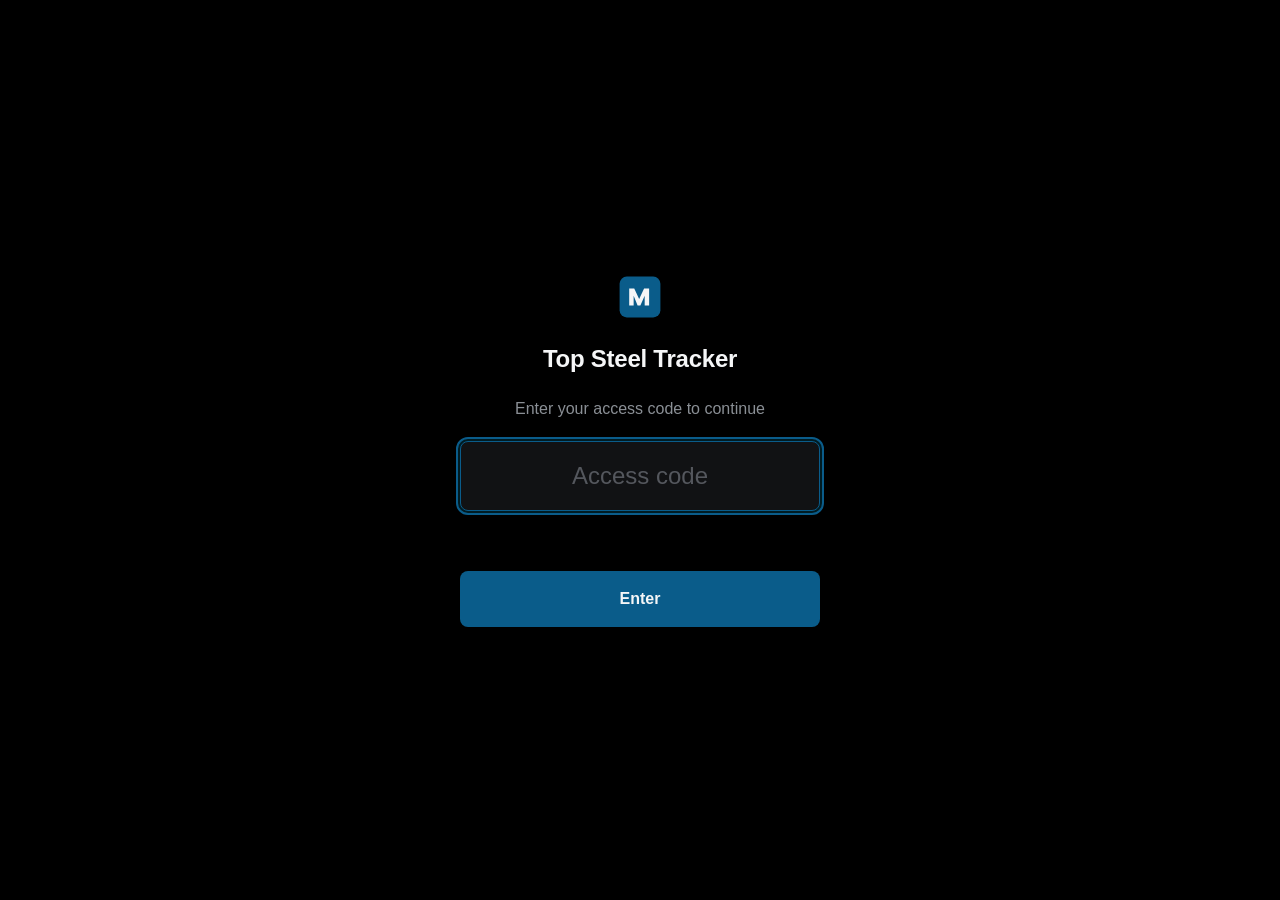
==== add.html @ b359d5eb "Add files via upload" ====
<!DOCTYPE html>
<html lang="en">
<head>
<meta charset="UTF-8">
<meta name="viewport" content="width=device-width, initial-scale=1.0">
<title>Top Steel Tracker - Add</title>
<link rel="preconnect" href="https://fonts.googleapis.com">
<link rel="preconnect" href="https://fonts.gstatic.com" crossorigin>
<link href="https://api.fontshare.com/v2/css?f[]=satoshi@400,500,700,900&display=swap" rel="stylesheet">
<link rel="stylesheet" href="./style.css">
</head>
<body>
<header class="app-header" id="appHeader"></header>

<main class="main-wrap">
  <div class="stats-row" aria-label="Summary">
    <div class="stat-card">
      <div class="stat-value" id="statOccupied">0</div>
      <div class="stat-label">Occupied</div>
    </div>
    <div class="stat-card">
      <div class="stat-value" id="statOpen">214</div>
      <div class="stat-label">Open</div>
    </div>
    <div class="stat-card">
      <div class="stat-value">214</div>
      <div class="stat-label">Total Locations</div>
    </div>
  </div>

  <section aria-label="Add a pallet">
    <div class="section-title">
      <span>Select an open location to add a pallet</span>
      <div class="legend">
        <span class="legend-item"><span class="legend-dot" style="background:var(--color-surface);border:1px solid var(--color-border);"></span>Open</span>
        <span class="legend-item"><span class="legend-dot" style="background:var(--color-primary);"></span>Occupied</span>
      </div>
    </div>
    <div class="grid-container" id="gridContainer"></div>
  </section>
</main>

<nav id="bottomNav"></nav>

<div class="modal-overlay" id="modalOverlay">
  <div class="modal" role="dialog" aria-modal="true" aria-labelledby="modalTitle">
    <div class="modal-header">
      <h2 class="modal-title" id="modalTitle">Add Pallet - Top Steel #<span id="modalLocNum"></span></h2>
      <button class="modal-close" id="modalClose" aria-label="Close">
        <svg width="18" height="18" viewBox="0 0 24 24" fill="none" stroke="currentColor" stroke-width="2"><path d="M18 6 6 18M6 6l12 12"/></svg>
      </button>
    </div>
    <div class="modal-body">
      <div class="field">
        <label for="fieldLocation">Top Steel #</label>
        <input id="fieldLocation" type="number" inputmode="numeric" min="1" max="214" placeholder="e.g. 42">
      </div>
      <div class="field">
        <label for="fieldDescription">Pallet Description</label>
        <input id="fieldDescription" type="text" placeholder="e.g. Coil 4140 - 12ga">
      </div>
      <div class="field">
        <label for="fieldDate">Today's Date</label>
        <input id="fieldDate" type="text" disabled>
        <span class="field-hint">Auto-filled and locked. Admins can adjust this later.</span>
      </div>
      <div class="field">
        <label for="fieldAssociate">PLE Associate</label>
        <input id="fieldAssociate" type="text" placeholder="e.g. J. Alvarez">
      </div>
      <div class="field">
        <label for="fieldNotes">Notes</label>
        <textarea id="fieldNotes" placeholder="Additional notes about this pallet..."></textarea>
      </div>
    </div>
    <div class="modal-footer">
      <div class="footer-left"></div>
      <div class="footer-right">
        <button class="btn btn-ghost" id="cancelBtn">Cancel</button>
        <button class="btn btn-primary" id="saveBtn">Save</button>
      </div>
    </div>
  </div>
</div>

<div class="toast" id="toast"></div>

<script src="./login.js"></script>
<script src="./theme.js"></script>
<script src="./nav.js"></script>
<script src="./data.js"></script>
<script src="./grid.js"></script>
<script src="./add.js"></script>
<script>
  tsInitPage("add");
  tsInitAddPage();
</script>
</body>
</html>
---- style.css ----
/* Art direction: Backroom pallet-location tracker -> industrial, utilitarian, high-contrast, fast-scan
   Palette: cool neutral steel grays, single steel-blue accent for "occupied" states
   Typography: Satoshi (display + body)
   Density: dense, functional, dashboard-style */

:root, [data-theme="light"] {
  --color-bg: #f5f6f7;
  --color-surface: #ffffff;
  --color-surface-2: #fbfbfc;
  --color-surface-offset: #eceeef;
  --color-surface-offset-2: #e3e6e8;
  --color-surface-dynamic: #d9dcdf;
  --color-divider: #dcdfe2;
  --color-border: #cfd3d7;

  --color-text: #1a1d21;
  --color-text-muted: #6b7076;
  --color-text-faint: #a4a9ae;
  --color-text-inverse: #f7f8f9;

  --color-primary: #0a5c8a;
  --color-primary-hover: #084a70;
  --color-primary-active: #063a58;
  --color-primary-highlight: #d3e3ec;

  --color-success: #2f7d32;
  --color-success-highlight: #d7e8d7;

  --color-warning: #b5651d;
  --color-warning-highlight: #f0dccb;

  --color-error: #ab2b3d;
  --color-error-highlight: #f0d3d7;

  --radius-sm: 0.375rem;
  --radius-md: 0.5rem;
  --radius-lg: 0.75rem;
  --radius-xl: 1rem;
  --radius-full: 9999px;

  --transition-interactive: 160ms cubic-bezier(0.16,1,0.3,1);

  --shadow-sm: 0 1px 2px oklch(0.2 0.01 240 / 0.06);
  --shadow-md: 0 4px 12px oklch(0.2 0.01 240 / 0.08);
  --shadow-lg: 0 12px 32px oklch(0.2 0.01 240 / 0.14);

  --font-body: 'Satoshi', 'Helvetica Neue', sans-serif;
  --font-display: 'Satoshi', 'Helvetica Neue', sans-serif;
}

[data-theme="dark"] {
  --color-bg: #14161a;
  --color-surface: #1b1e23;
  --color-surface-2: #20232a;
  --color-surface-offset: #262a31;
  --color-surface-offset-2: #2d323a;
  --color-surface-dynamic: #383e47;
  --color-divider: #2a2e35;
  --color-border: #383e47;

  --color-text: #e7e9ec;
  --color-text-muted: #9298a1;
  --color-text-faint: #656b74;
  --color-text-inverse: #14161a;

  --color-primary: #4fa3d1;
  --color-primary-hover: #6fb6dc;
  --color-primary-active: #8bc4e2;
  --color-primary-highlight: #23384a;

  --color-success: #6fbf73;
  --color-success-highlight: #223828;

  --color-warning: #dd9755;
  --color-warning-highlight: #3d2f20;

  --color-error: #e0707f;
  --color-error-highlight: #3d2229;

  --shadow-sm: 0 1px 2px oklch(0 0 0 / 0.3);
  --shadow-md: 0 4px 12px oklch(0 0 0 / 0.35);
  --shadow-lg: 0 12px 32px oklch(0 0 0 / 0.5);
}

:root {
  --text-xs: clamp(0.75rem, 0.7rem + 0.25vw, 0.875rem);
  --text-sm: clamp(0.875rem, 0.8rem + 0.35vw, 1rem);
  --text-base: clamp(1rem, 0.95rem + 0.25vw, 1.125rem);
  --text-lg: clamp(1.125rem, 1rem + 0.75vw, 1.5rem);
  --text-xl: clamp(1.5rem, 1.2rem + 1.25vw, 2.25rem);

  --space-1: 0.25rem; --space-2: 0.5rem; --space-3: 0.75rem;
  --space-4: 1rem; --space-5: 1.25rem; --space-6: 1.5rem;
  --space-8: 2rem; --space-10: 2.5rem; --space-12: 3rem;
  --space-16: 4rem; --space-20: 5rem; --space-24: 6rem;

  --content-wide: 1280px;
}

*,*::before,*::after{box-sizing:border-box;margin:0;padding:0;}
html{-webkit-text-size-adjust:none;text-size-adjust:none;-webkit-font-smoothing:antialiased;scroll-behavior:smooth;}
body{
  min-height:100dvh;
  line-height:1.5;
  font-family:var(--font-body);
  font-size:var(--text-base);
  color:var(--color-text);
  background:var(--color-bg);
}
img,svg{display:block;max-width:100%;}
button,input,textarea,select{font:inherit;color:inherit;}
:focus-visible{outline:2px solid var(--color-primary);outline-offset:2px;border-radius:var(--radius-sm);}
button{cursor:pointer;background:none;border:none;}
.sr-only{position:absolute;width:1px;height:1px;overflow:hidden;clip:rect(0,0,0,0);}

/* ---------- App Header (used on interior pages) ---------- */
.app-header{
  position:sticky;top:0;z-index:20;
  display:flex;align-items:center;justify-content:space-between;
  gap:var(--space-4);
  padding:var(--space-4) var(--space-6);
  background:var(--color-surface);
  border-bottom:1px solid var(--color-border);
}
.brand{display:flex;align-items:center;gap:var(--space-3);}
.brand-mark{width:36px;height:36px;flex-shrink:0;}
.brand-text{display:flex;flex-direction:column;line-height:1.1;}
.brand-title{font-weight:700;font-size:var(--text-lg);letter-spacing:-0.01em;}
.brand-sub{font-size:var(--text-xs);color:var(--color-text-muted);}
.header-actions{display:flex;align-items:center;gap:var(--space-3);}
.theme-toggle{
  width:38px;height:38px;display:flex;align-items:center;justify-content:center;
  border-radius:var(--radius-full);
  color:var(--color-text-muted);
  transition:background var(--transition-interactive), color var(--transition-interactive);
}
.theme-toggle:hover{background:var(--color-surface-offset);color:var(--color-text);}
.user-badge{
  font-size:var(--text-xs);font-weight:700;text-transform:uppercase;letter-spacing:0.04em;
  padding:var(--space-1) var(--space-3);
  border-radius:var(--radius-full);
  background:var(--color-primary-highlight);color:var(--color-primary);
}
.logout-btn{
  font-size:var(--text-xs);color:var(--color-text-muted);
  text-decoration:underline;
}
.logout-btn:hover{color:var(--color-text);}

/* ---------- Layout ---------- */
.main-wrap{max-width:var(--content-wide);margin-inline:auto;padding:var(--space-6);padding-bottom:calc(var(--space-16) + var(--space-8));}

/* ---------- Bottom Nav Bar ---------- */
.bottom-nav{
  position:fixed;bottom:0;left:0;right:0;z-index:30;
  display:flex;justify-content:center;
  background:var(--color-surface);
  border-top:1px solid var(--color-border);
  box-shadow:var(--shadow-lg);
}
.bottom-nav-inner{
  display:flex;width:100%;max-width:var(--content-wide);
}
.nav-link{
  flex:1;
  display:flex;flex-direction:column;align-items:center;gap:var(--space-1);
  padding:var(--space-3) var(--space-2);
  font-size:var(--text-xs);font-weight:600;
  color:var(--color-text-muted);
  transition:color var(--transition-interactive), background var(--transition-interactive);
  min-height:44px;
}
.nav-link:hover{background:var(--color-surface-offset);color:var(--color-text);}
.nav-link.active{color:var(--color-primary);}
.nav-link svg{width:20px;height:20px;}

/* ---------- Stats ---------- */
.stats-row{
  display:grid;
  grid-template-columns:repeat(auto-fit,minmax(140px,1fr));
  gap:var(--space-3);
  margin-bottom:var(--space-6);
}
.stat-card{
  background:var(--color-surface);
  border:1px solid var(--color-border);
  border-radius:var(--radius-lg);
  padding:var(--space-4);
  box-shadow:var(--shadow-sm);
}
.stat-value{font-size:var(--text-xl);font-weight:700;font-variant-numeric:tabular-nums;line-height:1;}
.stat-label{font-size:var(--text-xs);color:var(--color-text-muted);margin-top:var(--space-1);text-transform:uppercase;letter-spacing:0.04em;}

.section-title{
  font-size:var(--text-base);font-weight:700;
  margin-bottom:var(--space-4);
  display:flex;align-items:center;justify-content:space-between;
  gap:var(--space-3);flex-wrap:wrap;
}
.legend{display:flex;gap:var(--space-4);font-size:var(--text-xs);color:var(--color-text-muted);}
.legend-item{display:flex;align-items:center;gap:var(--space-1);}
.legend-dot{width:10px;height:10px;border-radius:var(--radius-full);flex-shrink:0;}

/* ---------- Grid of Locations ---------- */
.grid-container{
  display:grid;
  grid-template-columns:repeat(auto-fill,minmax(78px,1fr));
  gap:var(--space-2);
}
.slot{
  position:relative;
  aspect-ratio:1/1;
  display:flex;flex-direction:column;align-items:center;justify-content:center;
  gap:var(--space-1);
  border-radius:var(--radius-md);
  border:1px solid var(--color-border);
  background:var(--color-surface);
  transition:transform var(--transition-interactive), box-shadow var(--transition-interactive), border-color var(--transition-interactive);
  min-height:44px;
}
.slot:hover{transform:translateY(-2px);box-shadow:var(--shadow-md);}
.slot:active{transform:translateY(0);}
.slot-num{font-size:var(--text-sm);font-weight:700;font-variant-numeric:tabular-nums;}
.slot-desc{
  font-size:9px;color:var(--color-text-muted);
  max-width:90%;overflow:hidden;text-overflow:ellipsis;white-space:nowrap;text-align:center;
}
.slot.occupied{
  background:var(--color-primary-highlight);
  border-color:color-mix(in oklch, var(--color-primary) 45%, var(--color-border));
}
.slot.occupied .slot-num{color:var(--color-primary);}
.slot:disabled{opacity:0.4;cursor:not-allowed;}
.slot:disabled:hover{transform:none;box-shadow:none;}

/* ---------- Modal ---------- */
.modal-overlay{
  position:fixed;inset:0;
  background:oklch(0.15 0.01 240 / 0.5);
  display:none;
  align-items:center;justify-content:center;
  padding:var(--space-4);
  z-index:50;
}
.modal-overlay.open{display:flex;}
.modal{
  background:var(--color-surface);
  border-radius:var(--radius-xl);
  width:100%;max-width:480px;
  max-height:90vh;overflow-y:auto;
  box-shadow:var(--shadow-lg);
  border:1px solid var(--color-border);
}
.modal-header{
  display:flex;align-items:center;justify-content:space-between;
  padding:var(--space-5) var(--space-6);
  border-bottom:1px solid var(--color-divider);
}
.modal-title{font-size:var(--text-lg);font-weight:700;}
.modal-close{
  width:32px;height:32px;display:flex;align-items:center;justify-content:center;
  border-radius:var(--radius-full);color:var(--color-text-muted);
  transition:background var(--transition-interactive);
}
.modal-close:hover{background:var(--color-surface-offset);color:var(--color-text);}
.modal-body{padding:var(--space-6);display:flex;flex-direction:column;gap:var(--space-4);}

.field{display:flex;flex-direction:column;gap:var(--space-2);}
.field label{font-size:var(--text-xs);font-weight:700;text-transform:uppercase;letter-spacing:0.04em;color:var(--color-text-muted);}
.field input, .field textarea{
  border:1px solid var(--color-border);
  border-radius:var(--radius-md);
  padding:var(--space-3);
  background:var(--color-surface-2);
  font-size:var(--text-sm);
  color:var(--color-text);
  transition:border-color var(--transition-interactive), box-shadow var(--transition-interactive);
}
.field input:focus, .field textarea:focus{border-color:var(--color-primary);box-shadow:0 0 0 3px var(--color-primary-highlight);}
.field textarea{
  min-height:120px;resize:vertical;
  white-space:pre-wrap;word-wrap:break-word;
  line-height:1.5;font-family:var(--font-body);
}
.field input[disabled]{
  background:var(--color-surface-offset);
  color:var(--color-text-muted);
  cursor:not-allowed;
}
.field-hint{font-size:var(--text-xs);color:var(--color-text-faint);}

.modal-footer{
  display:flex;gap:var(--space-3);justify-content:space-between;
  padding:var(--space-5) var(--space-6);
  border-top:1px solid var(--color-divider);
}
.btn{
  padding:var(--space-3) var(--space-5);
  border-radius:var(--radius-md);
  font-size:var(--text-sm);font-weight:600;
  transition:background var(--transition-interactive), color var(--transition-interactive), border-color var(--transition-interactive);
  display:inline-flex;align-items:center;gap:var(--space-2);
}
.btn-primary{background:var(--color-primary);color:var(--color-text-inverse);}
.btn-primary:hover{background:var(--color-primary-hover);}
.btn-ghost{background:none;border:1px solid var(--color-border);color:var(--color-text);}
.btn-ghost:hover{background:var(--color-surface-offset);}
.btn-danger{background:none;border:1px solid var(--color-error);color:var(--color-error);}
.btn-danger:hover{background:var(--color-error-highlight);}
.btn:disabled{opacity:0.5;cursor:not-allowed;}
.footer-left,.footer-right{display:flex;gap:var(--space-3);}

/* ---------- Search page results ---------- */
.results-list{display:flex;flex-direction:column;gap:var(--space-3);}
.result-card{
  display:flex;justify-content:space-between;align-items:flex-start;gap:var(--space-4);
  background:var(--color-surface);
  border:1px solid var(--color-border);
  border-radius:var(--radius-lg);
  padding:var(--space-4);
  box-shadow:var(--shadow-sm);
}
.result-loc{
  font-size:var(--text-lg);font-weight:700;color:var(--color-primary);
  font-variant-numeric:tabular-nums;flex-shrink:0;
  min-width:56px;
}
.result-details{flex:1;display:flex;flex-direction:column;gap:var(--space-1);}
.result-desc{font-weight:600;}
.result-meta{font-size:var(--text-xs);color:var(--color-text-muted);}
.result-notes{font-size:var(--text-sm);color:var(--color-text-muted);white-space:pre-wrap;}

.toast{
  position:fixed;bottom:calc(var(--space-6) + 64px);left:50%;transform:translateX(-50%) translateY(20px);
  background:var(--color-text);color:var(--color-text-inverse);
  padding:var(--space-3) var(--space-5);border-radius:var(--radius-md);
  font-size:var(--text-sm);font-weight:600;
  opacity:0;pointer-events:none;
  transition:opacity 220ms cubic-bezier(0.16,1,0.3,1), transform 220ms cubic-bezier(0.16,1,0.3,1);
  z-index:100;box-shadow:var(--shadow-lg);
}
.toast.show{opacity:1;transform:translateX(-50%) translateY(0);}

.empty-note{
  grid-column:1/-1;
  display:flex;flex-direction:column;align-items:center;
  padding:var(--space-16) var(--space-8);
  color:var(--color-text-muted);text-align:center;
}

/* ---------- Login Page ---------- */
.login-screen{
  min-height:100dvh;
  background:#000000;
  display:flex;align-items:center;justify-content:center;
  padding:var(--space-6);
}
.login-box{
  width:100%;max-width:360px;
  display:flex;flex-direction:column;gap:var(--space-5);
  align-items:center;
}
.login-logo{width:48px;height:48px;}
.login-title{
  color:#f5f6f7;font-size:var(--text-lg);font-weight:700;
  text-align:center;letter-spacing:-0.01em;
}
.login-sub{color:#8a8f95;font-size:var(--text-sm);text-align:center;}
.login-input{
  width:100%;
  background:#111214;
  border:1px solid #2c2e32;
  border-radius:var(--radius-md);
  padding:var(--space-4);
  font-size:var(--text-lg);
  color:#f5f6f7;
  text-align:center;
  letter-spacing:0.15em;
  transition:border-color var(--transition-interactive), box-shadow var(--transition-interactive);
}
.login-input::placeholder{color:#54575d;letter-spacing:normal;}
.login-input:focus{border-color:var(--color-primary);box-shadow:0 0 0 3px oklch(0.5 0.1 220 / 0.25);}
.login-error{color:#e0707f;font-size:var(--text-sm);min-height:1.2em;text-align:center;}
.login-btn{
  width:100%;
  background:var(--color-primary);
  color:#f5f6f7;
  padding:var(--space-4);
  border-radius:var(--radius-md);
  font-size:var(--text-sm);font-weight:700;
  transition:background var(--transition-interactive);
}
.login-btn:hover{background:var(--color-primary-hover);}

/* ---------- Menu Page (three buttons) ---------- */
.menu-screen{
  min-height:100dvh;
  display:flex;flex-direction:column;align-items:center;justify-content:center;
  gap:var(--space-6);padding:var(--space-6);
}
.menu-title{font-size:var(--text-xl);font-weight:700;text-align:center;}
.menu-sub{color:var(--color-text-muted);text-align:center;margin-top:calc(var(--space-2) * -1);}
.menu-actions{
  display:flex;flex-direction:column;gap:var(--space-4);
  width:100%;max-width:340px;
}
.menu-btn{
  display:flex;align-items:center;gap:var(--space-4);
  padding:var(--space-5) var(--space-5);
  background:var(--color-surface);
  border:1px solid var(--color-border);
  border-radius:var(--radius-lg);
  box-shadow:var(--shadow-sm);
  transition:transform var(--transition-interactive), box-shadow var(--transition-interactive), border-color var(--transition-interactive);
  text-align:left;
}
.menu-btn:hover{transform:translateY(-2px);box-shadow:var(--shadow-md);border-color:var(--color-primary);}
.menu-btn-icon{
  width:44px;height:44px;flex-shrink:0;
  display:flex;align-items:center;justify-content:center;
  border-radius:var(--radius-md);
  background:var(--color-primary-highlight);color:var(--color-primary);
}
.menu-btn-icon svg{width:22px;height:22px;}
.menu-btn-text{display:flex;flex-direction:column;gap:2px;}
.menu-btn-label{font-weight:700;font-size:var(--text-base);}
.menu-btn-desc{font-size:var(--text-xs);color:var(--color-text-muted);}

@media (max-width:600px){
  .app-header{flex-wrap:wrap;padding:var(--space-3) var(--space-4);}
  .grid-container{grid-template-columns:repeat(auto-fill,minmax(64px,1fr));}
  .main-wrap{padding:var(--space-4);}
  .result-card{flex-direction:column;gap:var(--space-2);}
}
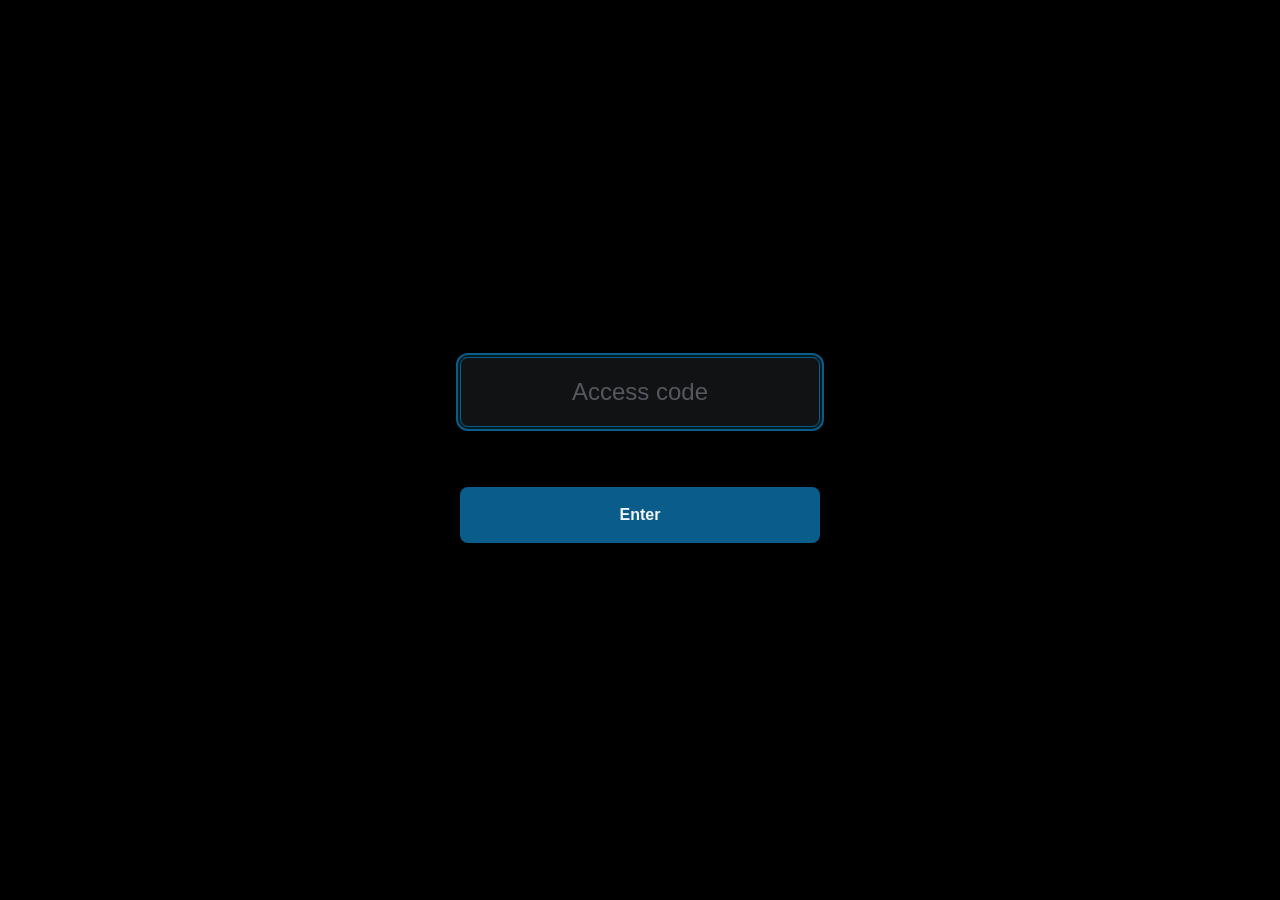
==== commit 71a98fcb: "Add area-of-store dropdown, update add form labels/placeholders, rebuild search as View/Manage Top S" ====
--- a/add.html
+++ b/add.html
@@ -57,7 +57,19 @@
       </div>
       <div class="field">
         <label for="fieldDescription">Pallet Description</label>
-        <input id="fieldDescription" type="text" placeholder="e.g. Coil 4140 - 12ga">
+        <input id="fieldDescription" type="text" placeholder="ex: Feature pallet of chips">
+      </div>
+      <div class="field">
+        <label for="fieldArea">Area of Store</label>
+        <select id="fieldArea" class="field-select">
+          <option value="" disabled selected>Select an area</option>
+          <option value="Grocery">Grocery</option>
+          <option value="Grocery DSD">Grocery DSD</option>
+          <option value="Consumables">Consumables</option>
+          <option value="Fashion">Fashion</option>
+          <option value="GM">GM</option>
+          <option value="Automotive">Automotive</option>
+        </select>
       </div>
       <div class="field">
         <label for="fieldDate">Today's Date</label>
@@ -65,7 +77,7 @@
         <span class="field-hint">Auto-filled and locked. Admins can adjust this later.</span>
       </div>
       <div class="field">
-        <label for="fieldAssociate">PLE Associate</label>
+        <label for="fieldAssociate">PLE Associate (who is placing in Top Steel)</label>
         <input id="fieldAssociate" type="text" placeholder="e.g. J. Alvarez">
       </div>
       <div class="field">
--- a/style.css
+++ b/style.css
@@ -113,7 +113,7 @@
 button{cursor:pointer;background:none;border:none;}
 .sr-only{position:absolute;width:1px;height:1px;overflow:hidden;clip:rect(0,0,0,0);}
 
-/* ---------- App Header (used on interior pages) ---------- */
+/* ---------- App Header ---------- */
 .app-header{
   position:sticky;top:0;z-index:20;
   display:flex;align-items:center;justify-content:space-between;
@@ -267,7 +267,7 @@
 
 .field{display:flex;flex-direction:column;gap:var(--space-2);}
 .field label{font-size:var(--text-xs);font-weight:700;text-transform:uppercase;letter-spacing:0.04em;color:var(--color-text-muted);}
-.field input, .field textarea{
+.field input, .field textarea, .field-select{
   border:1px solid var(--color-border);
   border-radius:var(--radius-md);
   padding:var(--space-3);
@@ -275,8 +275,9 @@
   font-size:var(--text-sm);
   color:var(--color-text);
   transition:border-color var(--transition-interactive), box-shadow var(--transition-interactive);
-}
-.field input:focus, .field textarea:focus{border-color:var(--color-primary);box-shadow:0 0 0 3px var(--color-primary-highlight);}
+  width:100%;
+}
+.field input:focus, .field textarea:focus, .field-select:focus{border-color:var(--color-primary);box-shadow:0 0 0 3px var(--color-primary-highlight);outline:none;}
 .field textarea{
   min-height:120px;resize:vertical;
   white-space:pre-wrap;word-wrap:break-word;
@@ -286,6 +287,14 @@
   background:var(--color-surface-offset);
   color:var(--color-text-muted);
   cursor:not-allowed;
+}
+.field-select{
+  appearance:none;
+  background-image:url("data:image/svg+xml,%3Csvg xmlns='http://www.w3.org/2000/svg' width='12' height='12' viewBox='0 0 24 24' fill='none' stroke='%236b7076' stroke-width='2'%3E%3Cpath d='M6 9l6 6 6-6'/%3E%3C/svg%3E");
+  background-repeat:no-repeat;
+  background-position:right var(--space-3) center;
+  padding-right:var(--space-8);
+  cursor:pointer;
 }
 .field-hint{font-size:var(--text-xs);color:var(--color-text-faint);}
 
@@ -310,7 +319,43 @@
 .btn:disabled{opacity:0.5;cursor:not-allowed;}
 .footer-left,.footer-right{display:flex;gap:var(--space-3);}
 
-/* ---------- Search page results ---------- */
+/* ---------- Search / View-Manage page ---------- */
+.vm-search-wrap{
+  margin-bottom:var(--space-3);
+}
+.search-box{
+  display:flex;align-items:center;gap:var(--space-3);
+  background:var(--color-surface);
+  border:1px solid var(--color-border);
+  border-radius:var(--radius-md);
+  padding:var(--space-3) var(--space-4);
+}
+.search-box svg{width:18px;height:18px;flex-shrink:0;color:var(--color-text-muted);}
+.search-box input{
+  border:none;background:none;outline:none;
+  flex:1;font-size:var(--text-sm);color:var(--color-text);
+}
+.search-box input::placeholder{color:var(--color-text-faint);}
+.vm-filters{
+  display:flex;gap:var(--space-2);
+  margin-bottom:var(--space-4);
+}
+.vm-filter-btn{
+  padding:var(--space-2) var(--space-4);
+  border-radius:var(--radius-full);
+  font-size:var(--text-xs);font-weight:700;
+  border:1px solid var(--color-border);
+  color:var(--color-text-muted);
+  background:var(--color-surface);
+  transition:all var(--transition-interactive);
+}
+.vm-filter-btn:hover{border-color:var(--color-primary);color:var(--color-primary);}
+.vm-filter-btn.active{
+  background:var(--color-primary);color:var(--color-text-inverse);
+  border-color:var(--color-primary);
+}
+
+/* ---------- Results list (legacy, kept for compatibility) ---------- */
 .results-list{display:flex;flex-direction:column;gap:var(--space-3);}
 .result-card{
   display:flex;justify-content:space-between;align-items:flex-start;gap:var(--space-4);
@@ -392,9 +437,10 @@
 }
 .login-btn:hover{background:var(--color-primary-hover);}
 
-/* ---------- Menu Page (three buttons) ---------- */
+/* ---------- Menu Page ---------- */
 .menu-screen{
-  min-height:100dvh;
+  height:calc(100dvh - var(--header-h, 65px) - var(--nav-h, 64px));
+  overflow:hidden;
   display:flex;flex-direction:column;align-items:center;justify-content:center;
   gap:var(--space-6);padding:var(--space-6);
 }
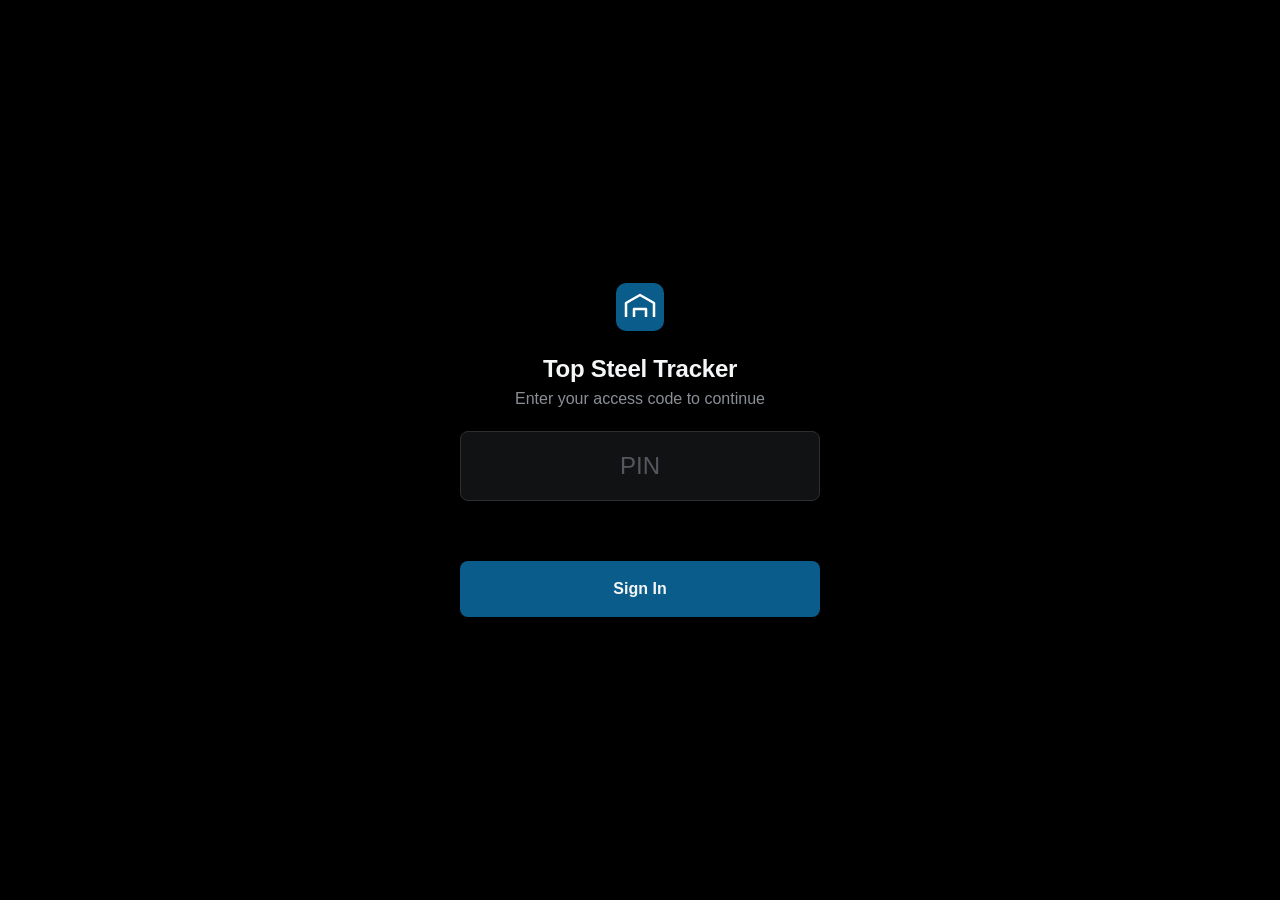
==== commit 6f47031c: "Add form: remove location input, add flashing VizPick reminder banner" ====
--- a/add.html
+++ b/add.html
@@ -45,22 +45,24 @@
 <div class="modal-overlay" id="modalOverlay">
   <div class="modal" role="dialog" aria-modal="true" aria-labelledby="modalTitle">
     <div class="modal-header">
-      <h2 class="modal-title" id="modalTitle">Add Pallet - Top Steel #<span id="modalLocNum"></span></h2>
+      <h2 class="modal-title" id="modalTitle">Top Steel #<span id="modalLocNum"></span></h2>
       <button class="modal-close" id="modalClose" aria-label="Close">
         <svg width="18" height="18" viewBox="0 0 24 24" fill="none" stroke="currentColor" stroke-width="2"><path d="M18 6 6 18M6 6l12 12"/></svg>
       </button>
     </div>
     <div class="modal-body">
-      <div class="field">
-        <label for="fieldLocation">Top Steel #</label>
-        <input id="fieldLocation" type="number" inputmode="numeric" min="1" max="214" placeholder="e.g. 42">
+
+      <!-- VizPick reminder banner -->
+      <div class="reminder-banner">
+        <span class="reminder-text">⚠️ REMINDER: This does not replace VizPick, a pallet ID must still be created before putting up in the top steel (unless it is New Mod freight)</span>
       </div>
+
       <div class="field">
         <label for="fieldDescription">Pallet Description</label>
         <input id="fieldDescription" type="text" placeholder="ex: Feature pallet of chips">
       </div>
       <div class="field">
-        <label for="fieldArea">Area of Store</label>
+        <label for="fieldArea">Freight/Feature belongs to what area of the store</label>
         <select id="fieldArea" class="field-select">
           <option value="" disabled selected>Select an area</option>
           <option value="Grocery">Grocery</option>
@@ -69,12 +71,13 @@
           <option value="Fashion">Fashion</option>
           <option value="GM">GM</option>
           <option value="Automotive">Automotive</option>
+          <option value="Fixtures">Fixtures</option>
         </select>
       </div>
       <div class="field">
         <label for="fieldDate">Today's Date</label>
         <input id="fieldDate" type="text" disabled>
-        <span class="field-hint">Auto-filled and locked. Admins can adjust this later.</span>
+        <span class="field-hint">Auto-filled and locked.</span>
       </div>
       <div class="field">
         <label for="fieldAssociate">PLE Associate (who is placing in Top Steel)</label>
--- a/style.css
+++ b/style.css
@@ -174,22 +174,45 @@
 .nav-link.active{color:var(--color-primary);}
 .nav-link svg{width:20px;height:20px;}
 
-/* ---------- Stats ---------- */
+/* ---------- Stats row: always one line ---------- */
 .stats-row{
-  display:grid;
-  grid-template-columns:repeat(auto-fit,minmax(140px,1fr));
+  display:flex;
+  flex-wrap:nowrap;
   gap:var(--space-3);
   margin-bottom:var(--space-6);
-}
+  overflow-x:auto;
+  -webkit-overflow-scrolling:touch;
+  scrollbar-width:none;
+}
+.stats-row::-webkit-scrollbar{display:none;}
 .stat-card{
+  flex:1 1 0;
+  min-width:80px;
   background:var(--color-surface);
   border:1px solid var(--color-border);
   border-radius:var(--radius-lg);
-  padding:var(--space-4);
+  padding:var(--space-3) var(--space-3) var(--space-2);
   box-shadow:var(--shadow-sm);
-}
-.stat-value{font-size:var(--text-xl);font-weight:700;font-variant-numeric:tabular-nums;line-height:1;}
-.stat-label{font-size:var(--text-xs);color:var(--color-text-muted);margin-top:var(--space-1);text-transform:uppercase;letter-spacing:0.04em;}
+  display:flex;
+  flex-direction:column;
+  align-items:center;
+  gap:0;
+}
+.stat-value{
+  font-size:var(--text-xl);
+  font-weight:700;
+  font-variant-numeric:tabular-nums;
+  line-height:1.1;
+}
+.stat-label{
+  font-size:var(--text-xs);
+  color:var(--color-text-muted);
+  margin-top:var(--space-1);
+  text-transform:uppercase;
+  letter-spacing:0.04em;
+  text-align:center;
+  line-height:1.2;
+}
 
 .section-title{
   font-size:var(--text-base);font-weight:700;
@@ -265,6 +288,43 @@
 .modal-close:hover{background:var(--color-surface-offset);color:var(--color-text);}
 .modal-body{padding:var(--space-6);display:flex;flex-direction:column;gap:var(--space-4);}
 
+/* ---------- VizPick reminder banner ---------- */
+@keyframes reminderFlash {
+  0%, 100% { color: #000000; }
+  50%       { color: transparent; }
+}
+.reminder-banner{
+  background: #FFD700;
+  border: 2px solid #b89800;
+  border-radius: var(--radius-md);
+  padding: var(--space-3) var(--space-4);
+  text-align: center;
+}
+.reminder-text{
+  font-size: var(--text-xs);
+  font-weight: 800;
+  text-transform: uppercase;
+  letter-spacing: 0.03em;
+  animation: reminderFlash 1s step-start infinite;
+  color: #000000;
+}
+
+/* ---------- Detail rows (View/Manage modal) ---------- */
+.detail-row{
+  display:flex;flex-direction:column;gap:var(--space-1);
+  padding:var(--space-3) 0;
+  border-bottom:1px solid var(--color-divider);
+}
+.detail-row:last-child{border-bottom:none;}
+.detail-label{
+  font-size:var(--text-xs);font-weight:700;text-transform:uppercase;
+  letter-spacing:0.04em;color:var(--color-text-muted);
+}
+.detail-value{
+  font-size:var(--text-sm);color:var(--color-text);font-weight:500;
+  white-space:pre-wrap;
+}
+
 .field{display:flex;flex-direction:column;gap:var(--space-2);}
 .field label{font-size:var(--text-xs);font-weight:700;text-transform:uppercase;letter-spacing:0.04em;color:var(--color-text-muted);}
 .field input, .field textarea, .field-select{
@@ -319,10 +379,8 @@
 .btn:disabled{opacity:0.5;cursor:not-allowed;}
 .footer-left,.footer-right{display:flex;gap:var(--space-3);}
 
-/* ---------- Search / View-Manage page ---------- */
-.vm-search-wrap{
-  margin-bottom:var(--space-3);
-}
+/* ---------- View/Manage search + filters ---------- */
+.vm-search-wrap{margin-bottom:var(--space-3);}
 .search-box{
   display:flex;align-items:center;gap:var(--space-3);
   background:var(--color-surface);
@@ -336,9 +394,21 @@
   flex:1;font-size:var(--text-sm);color:var(--color-text);
 }
 .search-box input::placeholder{color:var(--color-text-faint);}
+
 .vm-filters{
-  display:flex;gap:var(--space-2);
+  display:flex;flex-wrap:wrap;align-items:center;gap:var(--space-2);
+  margin-bottom:var(--space-3);
+}
+.vm-filters-area{
   margin-bottom:var(--space-4);
+  padding-top:var(--space-2);
+  border-top:1px solid var(--color-divider);
+}
+.vm-filter-label{
+  font-size:var(--text-xs);font-weight:700;text-transform:uppercase;
+  letter-spacing:0.04em;color:var(--color-text-muted);
+  flex-shrink:0;
+  padding-right:var(--space-1);
 }
 .vm-filter-btn{
   padding:var(--space-2) var(--space-4);
@@ -355,7 +425,7 @@
   border-color:var(--color-primary);
 }
 
-/* ---------- Results list (legacy, kept for compatibility) ---------- */
+/* ---------- Results list (legacy) ---------- */
 .results-list{display:flex;flex-direction:column;gap:var(--space-3);}
 .result-card{
   display:flex;justify-content:space-between;align-items:flex-start;gap:var(--space-4);
@@ -472,6 +542,12 @@
 .menu-btn-label{font-weight:700;font-size:var(--text-base);}
 .menu-btn-desc{font-size:var(--text-xs);color:var(--color-text-muted);}
 
+/* ---------- Menu stats ---------- */
+.menu-stats{
+  width:100%;max-width:340px;
+}
+.menu-stats .stats-row{margin-bottom:0;}
+
 @media (max-width:600px){
   .app-header{flex-wrap:wrap;padding:var(--space-3) var(--space-4);}
   .grid-container{grid-template-columns:repeat(auto-fill,minmax(64px,1fr));}
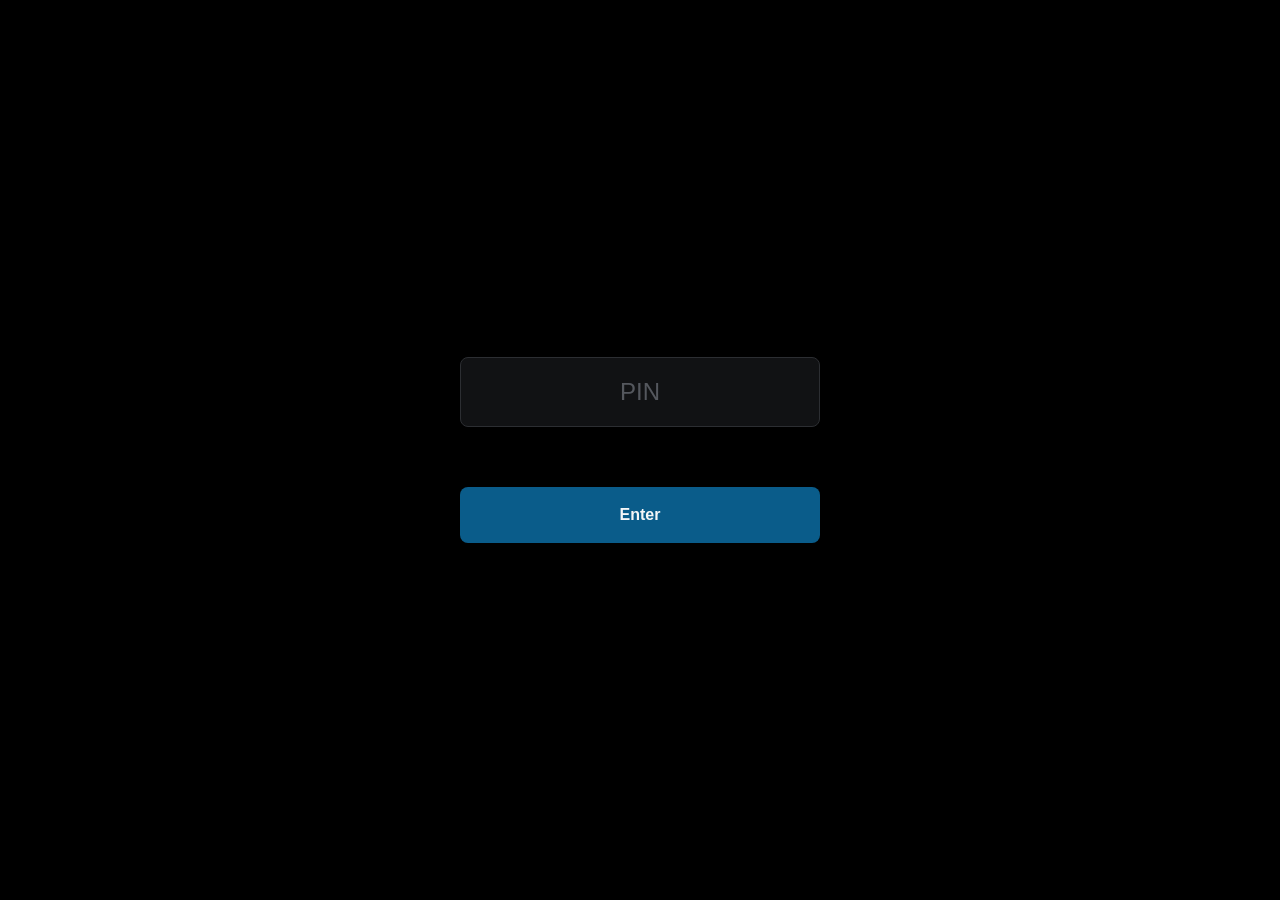
==== commit be857169: "Admin edit: date+time on add, edit button on view/manage for admins" ====
--- a/add.html
+++ b/add.html
@@ -14,20 +14,10 @@
 
 <main class="main-wrap">
   <div class="stats-row" aria-label="Summary">
-    <div class="stat-card">
-      <div class="stat-value" id="statOccupied">0</div>
-      <div class="stat-label">Occupied</div>
-    </div>
-    <div class="stat-card">
-      <div class="stat-value" id="statOpen">214</div>
-      <div class="stat-label">Open</div>
-    </div>
-    <div class="stat-card">
-      <div class="stat-value">214</div>
-      <div class="stat-label">Total Locations</div>
-    </div>
+    <div class="stat-card"><div class="stat-value" id="statOccupied">0</div><div class="stat-label">Occupied</div></div>
+    <div class="stat-card"><div class="stat-value" id="statOpen">214</div><div class="stat-label">Open</div></div>
+    <div class="stat-card"><div class="stat-value">214</div><div class="stat-label">Total Locations</div></div>
   </div>
-
   <section aria-label="Add a pallet">
     <div class="section-title">
       <span>Select an open location to add a pallet</span>
@@ -51,12 +41,9 @@
       </button>
     </div>
     <div class="modal-body">
-
-      <!-- VizPick reminder banner -->
       <div class="reminder-banner">
-        <span class="reminder-text">⚠️ REMINDER: This does not replace VizPick, a pallet ID must still be created before putting up in the top steel (unless it is New Mod freight)</span>
+        <span class="reminder-text">&#9888;&#65039; REMINDER: This does not replace VizPick, a pallet ID must still be created before putting up in the top steel (unless it is New Mod freight)</span>
       </div>
-
       <div class="field">
         <label for="fieldDescription">Pallet Description</label>
         <input id="fieldDescription" type="text" placeholder="ex: Feature pallet of chips">
@@ -75,9 +62,9 @@
         </select>
       </div>
       <div class="field">
-        <label for="fieldDate">Today's Date</label>
-        <input id="fieldDate" type="text" disabled>
-        <span class="field-hint">Auto-filled and locked.</span>
+        <label for="fieldDate">Date &amp; Time Added</label>
+        <input id="fieldDate" type="text" placeholder="MM/DD, HH:MM AM/PM">
+        <span class="field-hint" id="dateHint">Auto-filled. Admins can adjust.</span>
       </div>
       <div class="field">
         <label for="fieldAssociate">PLE Associate (who is placing in Top Steel)</label>
--- a/style.css
+++ b/style.css
@@ -289,10 +289,6 @@
 .modal-body{padding:var(--space-6);display:flex;flex-direction:column;gap:var(--space-4);}
 
 /* ---------- VizPick reminder banner ---------- */
-@keyframes reminderFlash {
-  0%, 100% { color: #000000; }
-  50%       { color: transparent; }
-}
 .reminder-banner{
   background: #FFD700;
   border: 2px solid #b89800;
@@ -305,7 +301,6 @@
   font-weight: 800;
   text-transform: uppercase;
   letter-spacing: 0.03em;
-  animation: reminderFlash 1s step-start infinite;
   color: #000000;
 }
 
